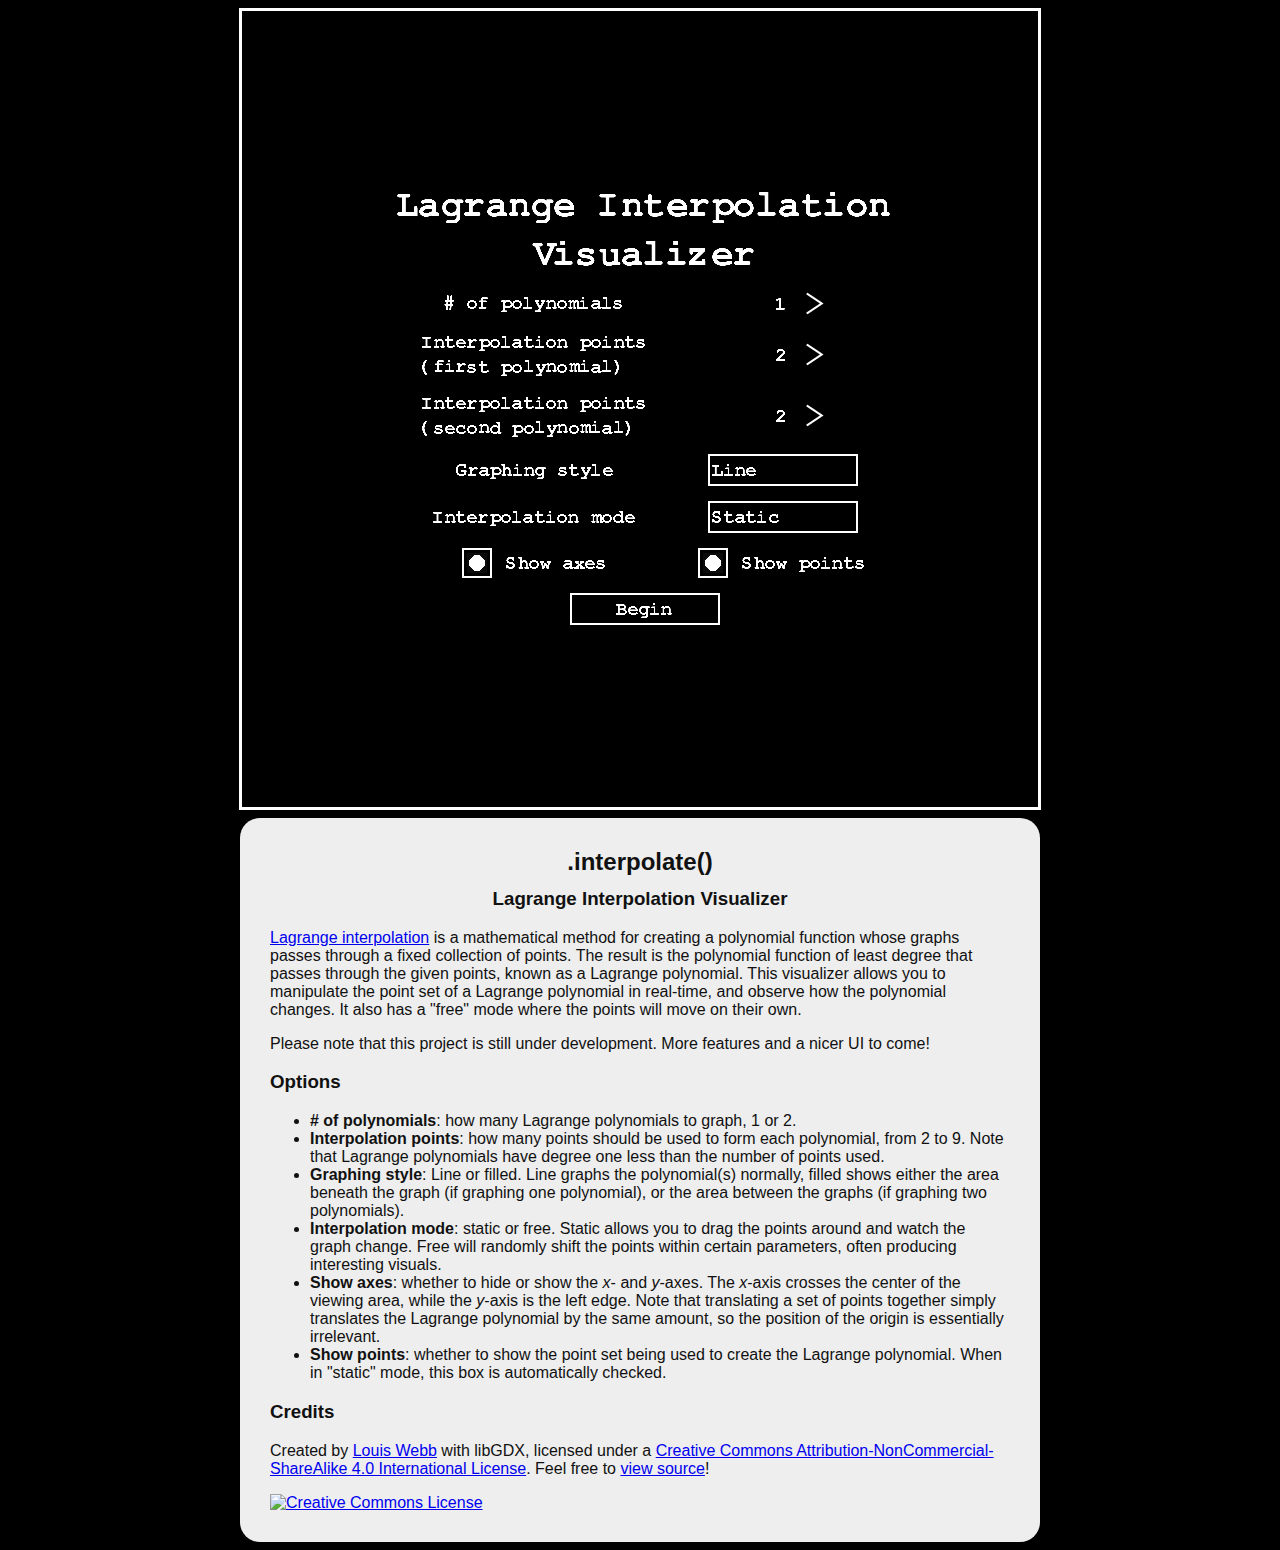
==== webdist/index.html @ e2c2bb08 "Add initial web distribution" ====
<!doctype html>
<html>
       <head>
              <title>.interpolate()</title>
              <meta http-equiv="content-type" content="text/html; charset=UTF-8">
              <link href="styles.css" rel="stylesheet" type="text/css">
              <link rel="icon" href="polynomial_icon.png">
              <meta property="og:image" content="share_icon.png">
              <meta property="og:image:type" content="image/png">
              <meta property="og:image:width" content="599">
              <meta property="og:image:height" content="536">
              <script src="soundmanager2-setup.js"></script>
  			  <script src="soundmanager2-jsmin.js"></script>
       </head>

       <body>
              <!--Superdev button
              <a class="superdev" href="javascript:%7B%20window.__gwt_bookmarklet_params%20%3D%20%7B'server_url'%3A'http%3A%2F%2Flocalhost%3A9876%2F'%7D%3B%20var%20s%20%3D%20document.createElement('script')%3B%20s.src%20%3D%20'http%3A%2F%2Flocalhost%3A9876%2Fdev_mode_on.js'%3B%20void(document.getElementsByTagName('head')%5B0%5D.appendChild(s))%3B%7D">&#8635;</a>
              -->
              <div align="center" id="embed-html"></div>
              <div align="center" id="info-block">
                     <h2 id="title">.interpolate()</h2>
                     <h3 id="subtitle">Lagrange Interpolation Visualizer</h3>
                     <p>
                            <a href="https://en.wikipedia.org/wiki/Lagrange_polynomial" target="_blank">Lagrange interpolation</a> is a mathematical method for creating a polynomial function whose graphs passes through a fixed collection of points.  The result is the polynomial function of least degree that passes through the given points, known as a Lagrange polynomial.  This visualizer allows you to manipulate the point set of a Lagrange polynomial in real-time, and observe how the polynomial changes.  It also has a "free" mode where the points will move on their own.
                     <p>
                     <p>
                            Please note that this project is still under development.  More features and a nicer UI to come!
                     </p>
              </p>
                     <h3>Options</h3>
                     <ul>
                            <li><strong># of polynomials</strong>: how many Lagrange polynomials to graph, 1 or 2.</li>
                            <li><strong>Interpolation points</strong>: how many points should be used to form each polynomial, from 2 to 9.  Note that Lagrange polynomials have degree one less than the number of points used.</li>
                            <li><strong>Graphing style</strong>: Line or filled.  Line graphs the polynomial(s) normally, filled shows either the area beneath the graph (if graphing one polynomial), or the area between the graphs (if graphing two polynomials).</li>
                            <li><strong>Interpolation mode</strong>: static or free.  Static allows you to drag the points around and watch the graph change.  Free will randomly shift the points within certain parameters, often producing interesting visuals.
                            <li><strong>Show axes</strong>: whether to hide or show the <em>x</em>- and <em>y</em>-axes.  The <em>x</em>-axis crosses the center of the viewing area, while the <em>y</em>-axis is the left edge.  Note that translating a set of points together simply translates the Lagrange polynomial by the same amount, so the position of the origin is essentially irrelevant.</li>
                            <li><strong>Show points</strong>: whether to show the point set being used to create the Lagrange polynomial.  When in "static" mode, this box is automatically checked.</li>
                     </ul>

                     <h3>Credits</h3>
                     <p>
                            Created by <a href="https://tangledwebgames.com" target="_blank">Louis Webb</a> with libGDX, licensed under a <a rel="license" href="http://creativecommons.org/licenses/by-nc-sa/4.0/">Creative Commons Attribution-NonCommercial-ShareAlike 4.0 International License</a>.  Feel free to <a href="https://github.com/l-e-webb/interpolate" target="_blank">view source</a>!
                     </p>
                     <a rel="license" href="http://creativecommons.org/licenses/by-nc-sa/4.0/"><img alt="Creative Commons License" style="border-width:0" src="https://i.creativecommons.org/l/by-nc-sa/4.0/80x15.png" /></a>
              </div>
              <script type="text/javascript" src="html/html.nocache.js"></script>
       </body>

       <script>
              function handleMouseDown(evt) {
                evt.preventDefault();
                evt.stopPropagation();
                evt.target.style.cursor = 'default';
              }

              function handleMouseUp(evt) {
                evt.preventDefault();
                evt.stopPropagation();
                evt.target.style.cursor = '';
              }
              document.getElementById('embed-html').addEventListener('mousedown', handleMouseDown, false);
              document.getElementById('embed-html').addEventListener('mouseup', handleMouseUp, false);
       </script>
</html>
---- webdist/styles.css ----
canvas {
    cursor: default;
    outline: none;
}

body {
    background-color: #000;
    font-family: sans-serif;
    font-size: 12pt;
}

#embed-html {
    width: 800px;
    height: 800px;
    background: #222;
    margin: auto;
    border: 1px solid white;
}

#info-block {
    background-color: #eee;
    width: 740px;
    border-radius: 20px;
    padding: 30px;
    color: #111;
    margin: auto;
    text-align: left;
    margin-top:0.5em;
}

#title {
    text-align:center;
    margin-top:0em;
    margin-bottom:0.5em;
}

#subtitle {
    margin-top:0px;
    text-align:center;
}

.superdev {
    color: rgb(37,37,37);
    text-shadow: 0px 1px 1px rgba(250,250,250,0.1);
    font-size: 50pt;
    display: block;
    position: relative;
    text-decoration: none;
    background-color: rgb(83,87,93);
    box-shadow: 0px 3px 0px 0px rgb(34,34,34),
                0px 7px 10px 0px rgb(17,17,17),
                inset 0px 1px 1px 0px rgba(250, 250, 250, .2),
                inset 0px -12px 35px 0px rgba(0, 0, 0, .5);
    width: 70px;
    height: 70px;
    border: 0;
    border-radius: 35px;
    text-align: center;
    line-height: 68px;
}

.superdev:active {
    box-shadow: 0px 0px 0px 0px rgb(34,34,34),
                0px 3px 7px 0px rgb(17,17,17),
                inset 0px 1px 1px 0px rgba(250, 250, 250, .2),
                inset 0px -10px 35px 5px rgba(0, 0, 0, .5);
    background-color: rgb(83,87,93);
    top: 3px;
    color: #fff;
    text-shadow: 0px 0px 3px rgb(250,250,250);
}

.superdev:hover {
    background-color: rgb(100,100,100);
}
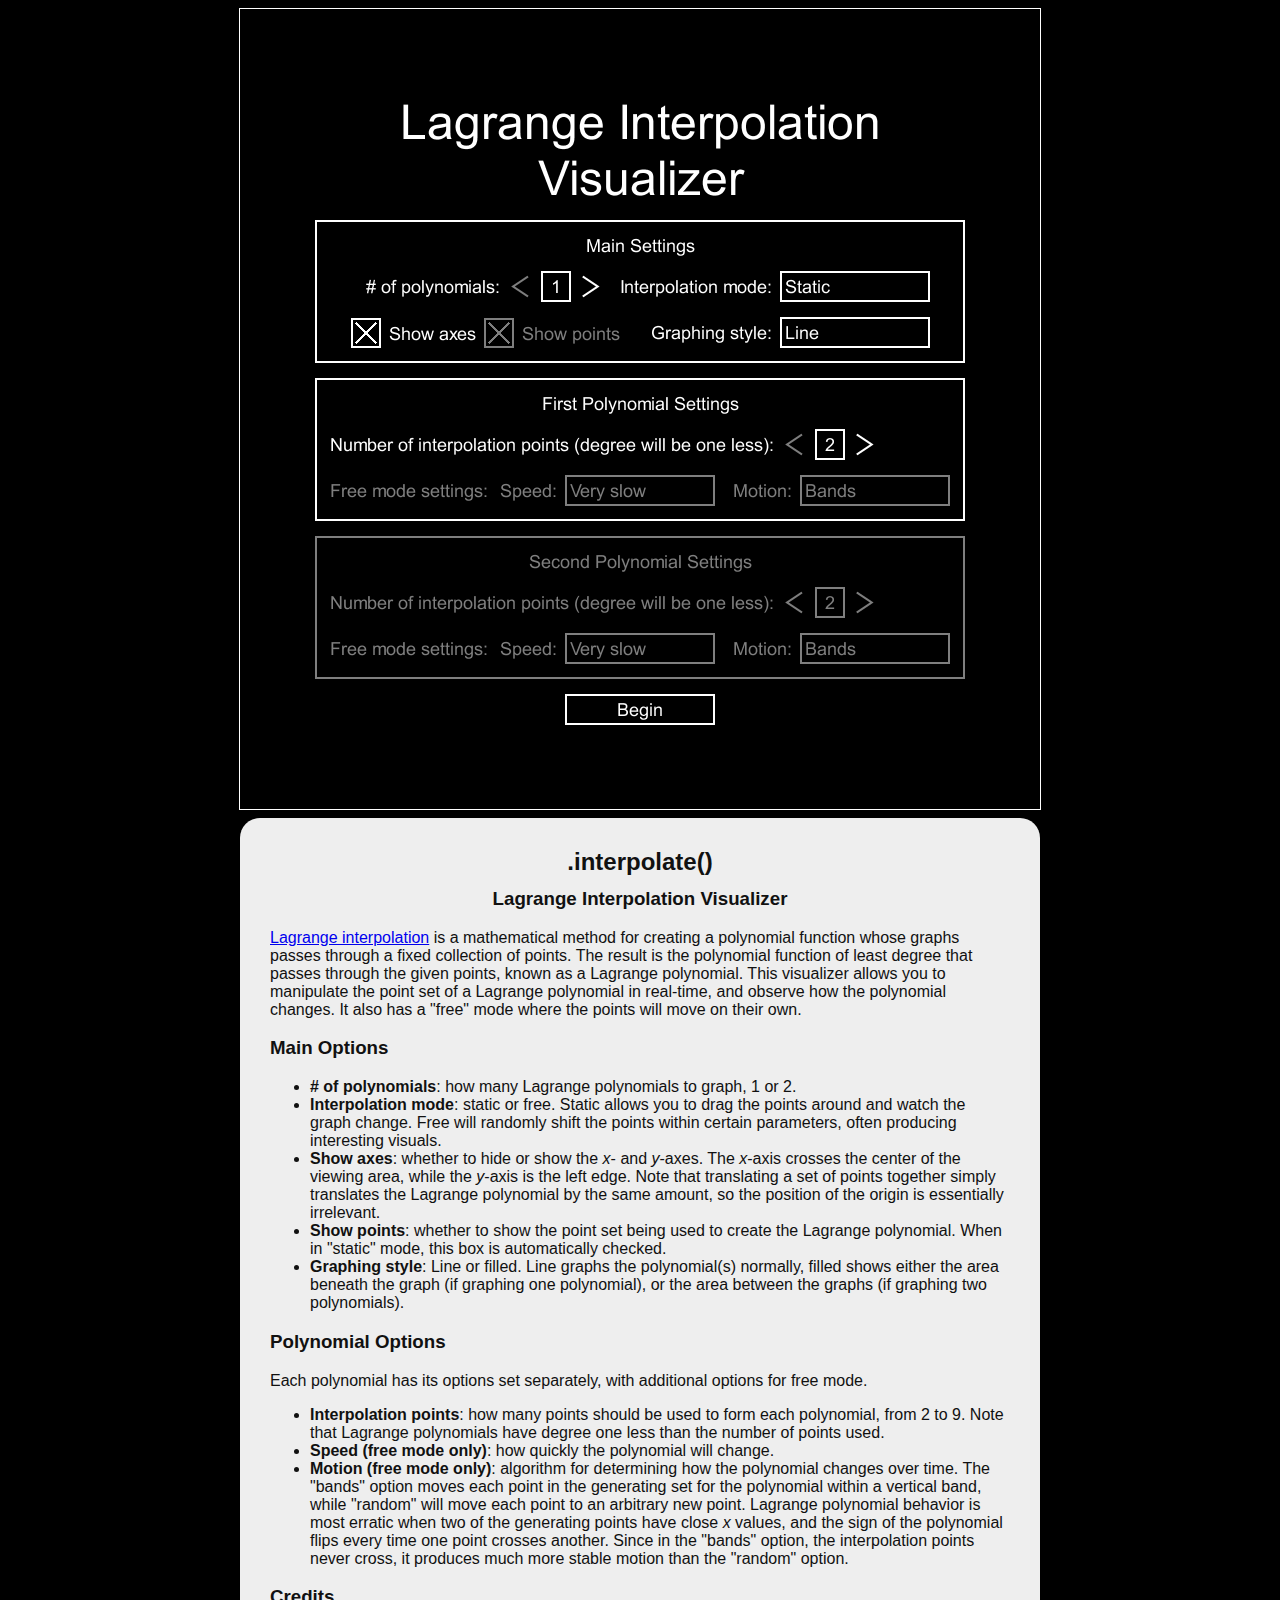
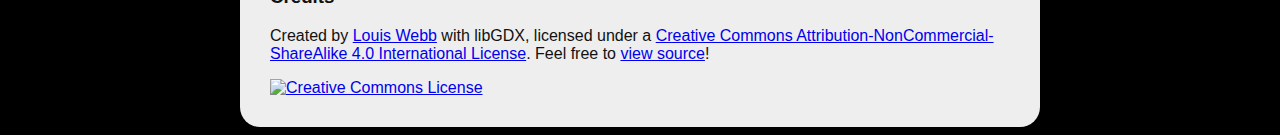
==== commit 69fc3d34: "Update build with UI changes." ====
--- a/webdist/index.html
+++ b/webdist/index.html
@@ -23,19 +23,23 @@
                      <h3 id="subtitle">Lagrange Interpolation Visualizer</h3>
                      <p>
                             <a href="https://en.wikipedia.org/wiki/Lagrange_polynomial" target="_blank">Lagrange interpolation</a> is a mathematical method for creating a polynomial function whose graphs passes through a fixed collection of points.  The result is the polynomial function of least degree that passes through the given points, known as a Lagrange polynomial.  This visualizer allows you to manipulate the point set of a Lagrange polynomial in real-time, and observe how the polynomial changes.  It also has a "free" mode where the points will move on their own.
-                     <p>
-                     <p>
-                            Please note that this project is still under development.  More features and a nicer UI to come!
                      </p>
-              </p>
-                     <h3>Options</h3>
+                     <h3>Main Options</h3>
                      <ul>
                             <li><strong># of polynomials</strong>: how many Lagrange polynomials to graph, 1 or 2.</li>
-                            <li><strong>Interpolation points</strong>: how many points should be used to form each polynomial, from 2 to 9.  Note that Lagrange polynomials have degree one less than the number of points used.</li>
-                            <li><strong>Graphing style</strong>: Line or filled.  Line graphs the polynomial(s) normally, filled shows either the area beneath the graph (if graphing one polynomial), or the area between the graphs (if graphing two polynomials).</li>
                             <li><strong>Interpolation mode</strong>: static or free.  Static allows you to drag the points around and watch the graph change.  Free will randomly shift the points within certain parameters, often producing interesting visuals.
                             <li><strong>Show axes</strong>: whether to hide or show the <em>x</em>- and <em>y</em>-axes.  The <em>x</em>-axis crosses the center of the viewing area, while the <em>y</em>-axis is the left edge.  Note that translating a set of points together simply translates the Lagrange polynomial by the same amount, so the position of the origin is essentially irrelevant.</li>
                             <li><strong>Show points</strong>: whether to show the point set being used to create the Lagrange polynomial.  When in "static" mode, this box is automatically checked.</li>
+                            <li><strong>Graphing style</strong>: Line or filled.  Line graphs the polynomial(s) normally, filled shows either the area beneath the graph (if graphing one polynomial), or the area between the graphs (if graphing two polynomials).</li>
+                     </ul>
+                     <h3>Polynomial Options</h3>
+                     <p>
+                            Each polynomial has its options set separately, with additional options for free mode.
+                     </p>
+                     <ul>
+                            <li><strong>Interpolation points</strong>: how many points should be used to form each polynomial, from 2 to 9.  Note that Lagrange polynomials have degree one less than the number of points used.</li>
+                            <li><strong>Speed (free mode only)</strong>: how quickly the polynomial will change.
+                            <li><strong>Motion (free mode only)</strong>: algorithm for determining how the polynomial changes over time. The "bands" option moves each point in the generating set for the polynomial within a vertical band, while "random" will move each point to an arbitrary new point. Lagrange polynomial behavior is most erratic when two of the generating points have close <em>x</em> values, and the sign of the polynomial flips every time one point crosses another. Since in the "bands" option, the interpolation points never cross, it produces much more stable motion than the "random" option.</li>
                      </ul>
 
                      <h3>Credits</h3>
--- a/webdist/styles.css
+++ b/webdist/styles.css
@@ -25,7 +25,7 @@
     color: #111;
     margin: auto;
     text-align: left;
-    margin-top:0.5em;
+    margin-top: 0.5em;
 }
 
 #title {
